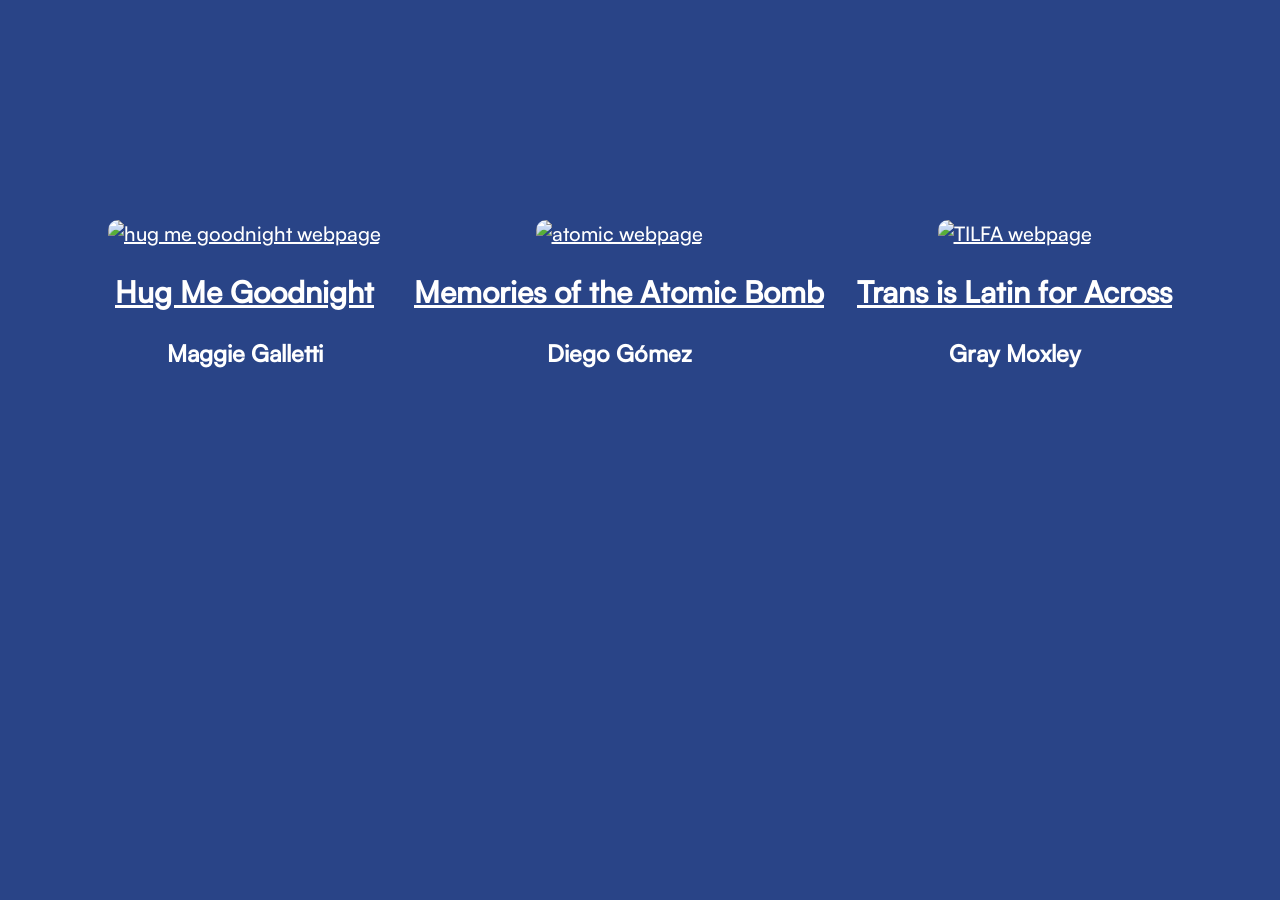
==== computer1.html @ 2c9281c6 "it's alive" ====
<!DOCTYPE html>
<!--[if lt IE 7]>      <html class="no-js lt-ie9 lt-ie8 lt-ie7"> <![endif]-->
<!--[if IE 7]>         <html class="no-js lt-ie9 lt-ie8"> <![endif]-->
<!--[if IE 8]>         <html class="no-js lt-ie9"> <![endif]-->
<!--[if gt IE 8]>      <html class="no-js"> <!--<![endif]-->
<html>
    <head>
        <meta charset="utf-8">
        <meta http-equiv="X-UA-Compatible" content="IE=edge">
        <title>2026 Thacher Annual</title>
        <meta name="description" content="">
        <meta name="viewport" content="width=device-width, initial-scale=1">
        <link rel="stylesheet" href="style.css">
    </head>
    <body>
        <!--[if lt IE 7]>
            <p class="browsehappy">You are using an <strong>outdated</strong> browser. Please <a href="#">upgrade your browser</a> to improve your experience.</p>
        <![endif]-->
            <section>
                <a href="https://ka-denz.github.io/hug-me-goodnight/index.html" target="_blank">
                    <img src="img/Galletti_Maggie.jpeg" alt="hug me goodnight webpage">
                </a>
                <a href="https://ka-denz.github.io/hug-me-goodnight/index.html" target="_blank">
                    <h1>Hug Me Goodnight</h1>
                </a>
                <h3>Maggie Galletti</h3>
            </section>

            <section>
                <a href="https://dgsquared.github.io/atomic/" target="_blank">
                    <img src="img/Gomez_Diego.jpeg" alt="atomic webpage">
                </a>
                <a href="https://dgsquared.github.io/atomic/" target="_blank">
                    <h1>Memories of the Atomic Bomb</h1>
                </a>
                <h3>Diego Gómez</h3>
            </section>

            <section>
                <a href="https://gemoxley.github.io/TILFA/" target="_blank">
                    <img src="img/Moxley_Gray.jpeg" alt="TILFA webpage">
                </a>
                <a href="https://gemoxley.github.io/TILFA/" target="_blank">
                    <h1>Trans is Latin for Across</h1>
                </a>
                <h3>Gray Moxley</h3>
            </section>
        <script src="" async defer></script>
    </body>
</html>
---- style.css ----
@font-face {
    font-family: satoshimedium;
    src: url(/Satoshi-Medium.otf);
  }

html {
    font-size: 20px;
    font-family: satoshimedium;
}

body {
    background-color: #294487;
    /*font-family: "Papyrus";*/
    color: #ffffff;
    display: flex;
    margin-top: 6rem;
    align-items: center;
    justify-content: space-between;
    padding: 5rem;
}

section {
    
    text-align: center;
}

a {
    color: #ffffff;
}

a:hover {
    color: #F5D118;
}

img {
    max-width: 20rem;
    height: auto;
    border-radius: 0.5rem;
}
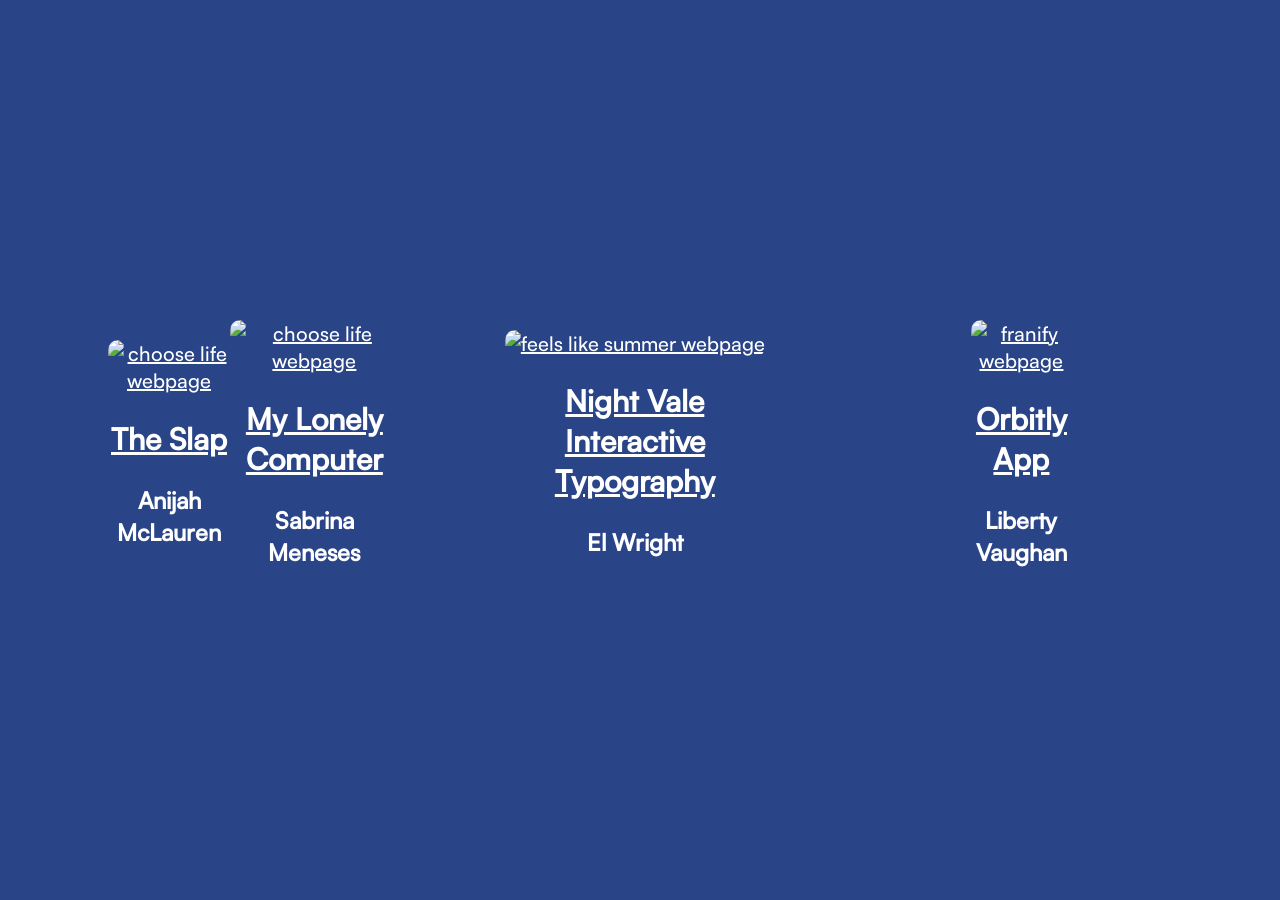
==== commit 1b2e7ccf: "author/title info" ====
--- a/computer1.html
+++ b/computer1.html
@@ -11,39 +11,56 @@
         <meta name="description" content="">
         <meta name="viewport" content="width=device-width, initial-scale=1">
         <link rel="stylesheet" href="style.css">
+        <style>
+        .big {
+            max-width: 50rem;
+            padding: 5rem;
+            align-items: center;
+        }
+        </style>
     </head>
     <body>
         <!--[if lt IE 7]>
             <p class="browsehappy">You are using an <strong>outdated</strong> browser. Please <a href="#">upgrade your browser</a> to improve your experience.</p>
         <![endif]-->
             <section>
-                <a href="https://ka-denz.github.io/hug-me-goodnight/index.html" target="_blank">
-                    <img src="img/Galletti_Maggie.jpeg" alt="hug me goodnight webpage">
+                <a href="https://antonia-cd.github.io/chooselife" target="_blank">
+                    <img src="img/Dias_Antonia.jpeg" alt="choose life webpage">
                 </a>
-                <a href="https://ka-denz.github.io/hug-me-goodnight/index.html" target="_blank">
-                    <h1>Hug Me Goodnight</h1>
+                <a href="https://antonia-cd.github.io/chooselife" target="_blank">
+                    <h1>The Slap</h1>
                 </a>
-                <h3>Maggie Galletti</h3>
+                <h3>Anijah McLauren</h3>
             </section>
 
             <section>
-                <a href="https://dgsquared.github.io/atomic/" target="_blank">
-                    <img src="img/Gomez_Diego.jpeg" alt="atomic webpage">
+                <a href="https://antonia-cd.github.io/chooselife" target="_blank">
+                    <img src="img/Dias_Antonia.jpeg" alt="choose life webpage">
                 </a>
-                <a href="https://dgsquared.github.io/atomic/" target="_blank">
-                    <h1>Memories of the Atomic Bomb</h1>
+                <a href="https://antonia-cd.github.io/chooselife" target="_blank">
+                    <h1>My Lonely Computer</h1>
                 </a>
-                <h3>Diego Gómez</h3>
+                <h3>Sabrina Meneses</h3>
             </section>
 
-            <section>
-                <a href="https://gemoxley.github.io/TILFA/" target="_blank">
-                    <img src="img/Moxley_Gray.jpeg" alt="TILFA webpage">
+            <section class="big">
+                <a href="https://dmendozzaa.github.io/Feels-Like-Summer/index.html" target="_blank">
+                    <img src="img/Mendoza_Daniel.jpeg" alt="feels like summer webpage">
                 </a>
-                <a href="https://gemoxley.github.io/TILFA/" target="_blank">
-                    <h1>Trans is Latin for Across</h1>
+                <a href="https://dmendozzaa.github.io/Feels-Like-Summer/index.html" target="_blank">
+                    <h1>Night Vale Interactive Typography</h1>
                 </a>
-                <h3>Gray Moxley</h3>
+                <h3>El Wright</h3>
+            </section>
+
+            <section class="big">
+                <a href="https://franceslynch.github.io/franify/index.html" target="_blank">
+                    <img src="img/Lynch_Frances.jpeg" alt="franify webpage">
+                </a>
+                <a href="https://franceslynch.github.io/franify/index.html" target="_blank">
+                    <h1>Orbitly App</h1>
+                </a>
+                <h3>Liberty Vaughan</h3>
             </section>
         <script src="" async defer></script>
     </body>
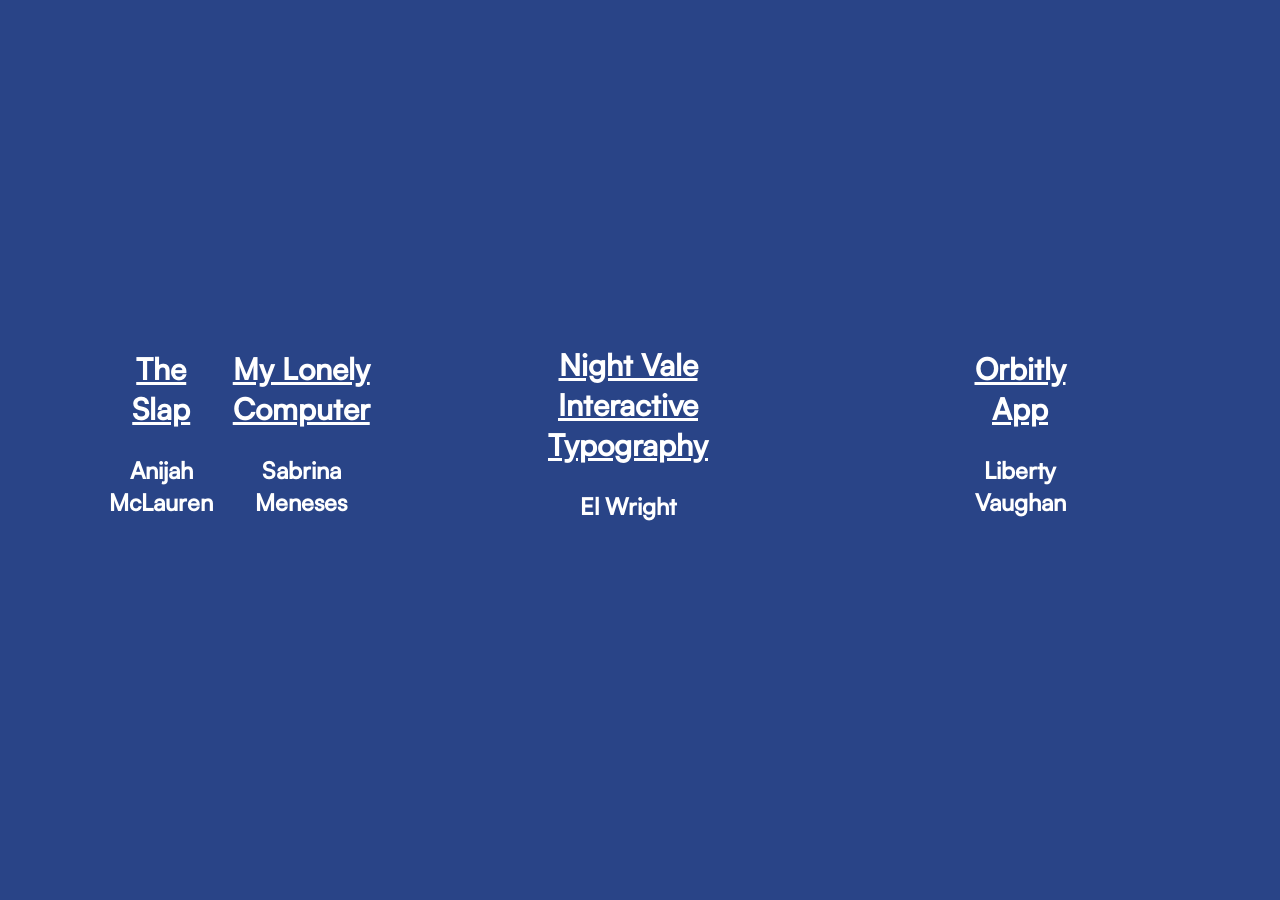
==== commit f99d41a0: "links" ====
--- a/computer1.html
+++ b/computer1.html
@@ -24,40 +24,34 @@
             <p class="browsehappy">You are using an <strong>outdated</strong> browser. Please <a href="#">upgrade your browser</a> to improve your experience.</p>
         <![endif]-->
             <section>
-                <a href="https://antonia-cd.github.io/chooselife" target="_blank">
+                <!--<a href="https://antonia-cd.github.io/chooselife" target="_blank">
                     <img src="img/Dias_Antonia.jpeg" alt="choose life webpage">
-                </a>
-                <a href="https://antonia-cd.github.io/chooselife" target="_blank">
+                </a>-->
+                <a href="https://amclaurin30.github.io/Theslap-/index.html" target="_blank">
                     <h1>The Slap</h1>
                 </a>
                 <h3>Anijah McLauren</h3>
             </section>
 
             <section>
-                <a href="https://antonia-cd.github.io/chooselife" target="_blank">
-                    <img src="img/Dias_Antonia.jpeg" alt="choose life webpage">
-                </a>
-                <a href="https://antonia-cd.github.io/chooselife" target="_blank">
+                
+                <a href="https://slmeneses.github.io/my-lonely-computer/" target="_blank">
                     <h1>My Lonely Computer</h1>
                 </a>
                 <h3>Sabrina Meneses</h3>
             </section>
 
             <section class="big">
-                <a href="https://dmendozzaa.github.io/Feels-Like-Summer/index.html" target="_blank">
-                    <img src="img/Mendoza_Daniel.jpeg" alt="feels like summer webpage">
-                </a>
-                <a href="https://dmendozzaa.github.io/Feels-Like-Summer/index.html" target="_blank">
+                
+                <a href="https://radiostardom.github.io/arbys-project/" target="_blank">
                     <h1>Night Vale Interactive Typography</h1>
                 </a>
                 <h3>El Wright</h3>
             </section>
 
             <section class="big">
-                <a href="https://franceslynch.github.io/franify/index.html" target="_blank">
-                    <img src="img/Lynch_Frances.jpeg" alt="franify webpage">
-                </a>
-                <a href="https://franceslynch.github.io/franify/index.html" target="_blank">
+                
+                <a href="orbitly.html" target="_blank">
                     <h1>Orbitly App</h1>
                 </a>
                 <h3>Liberty Vaughan</h3>
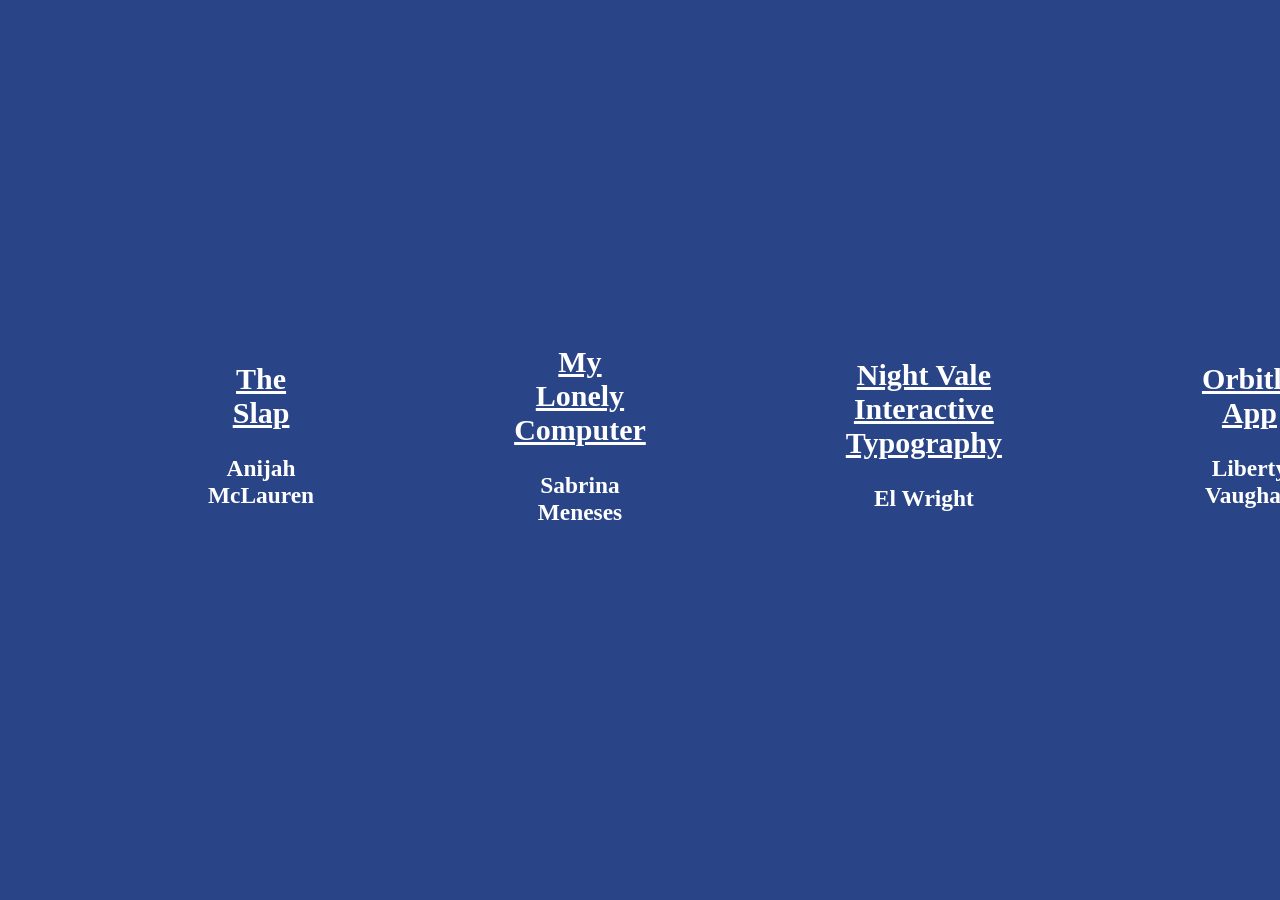
==== commit 03502bcb: "orbit page and class" ====
--- a/computer1.html
+++ b/computer1.html
@@ -23,17 +23,14 @@
         <!--[if lt IE 7]>
             <p class="browsehappy">You are using an <strong>outdated</strong> browser. Please <a href="#">upgrade your browser</a> to improve your experience.</p>
         <![endif]-->
-            <section>
-                <!--<a href="https://antonia-cd.github.io/chooselife" target="_blank">
-                    <img src="img/Dias_Antonia.jpeg" alt="choose life webpage">
-                </a>-->
+            <section class="big">
                 <a href="https://amclaurin30.github.io/Theslap-/index.html" target="_blank">
                     <h1>The Slap</h1>
                 </a>
                 <h3>Anijah McLauren</h3>
             </section>
 
-            <section>
+            <section class="big">
                 
                 <a href="https://slmeneses.github.io/my-lonely-computer/" target="_blank">
                     <h1>My Lonely Computer</h1>
--- a/style.css
+++ b/style.css
@@ -5,7 +5,7 @@
 
 html {
     font-size: 20px;
-    font-family: satoshimedium;
+    font-family: satoshi-medium;
 }
 
 body {
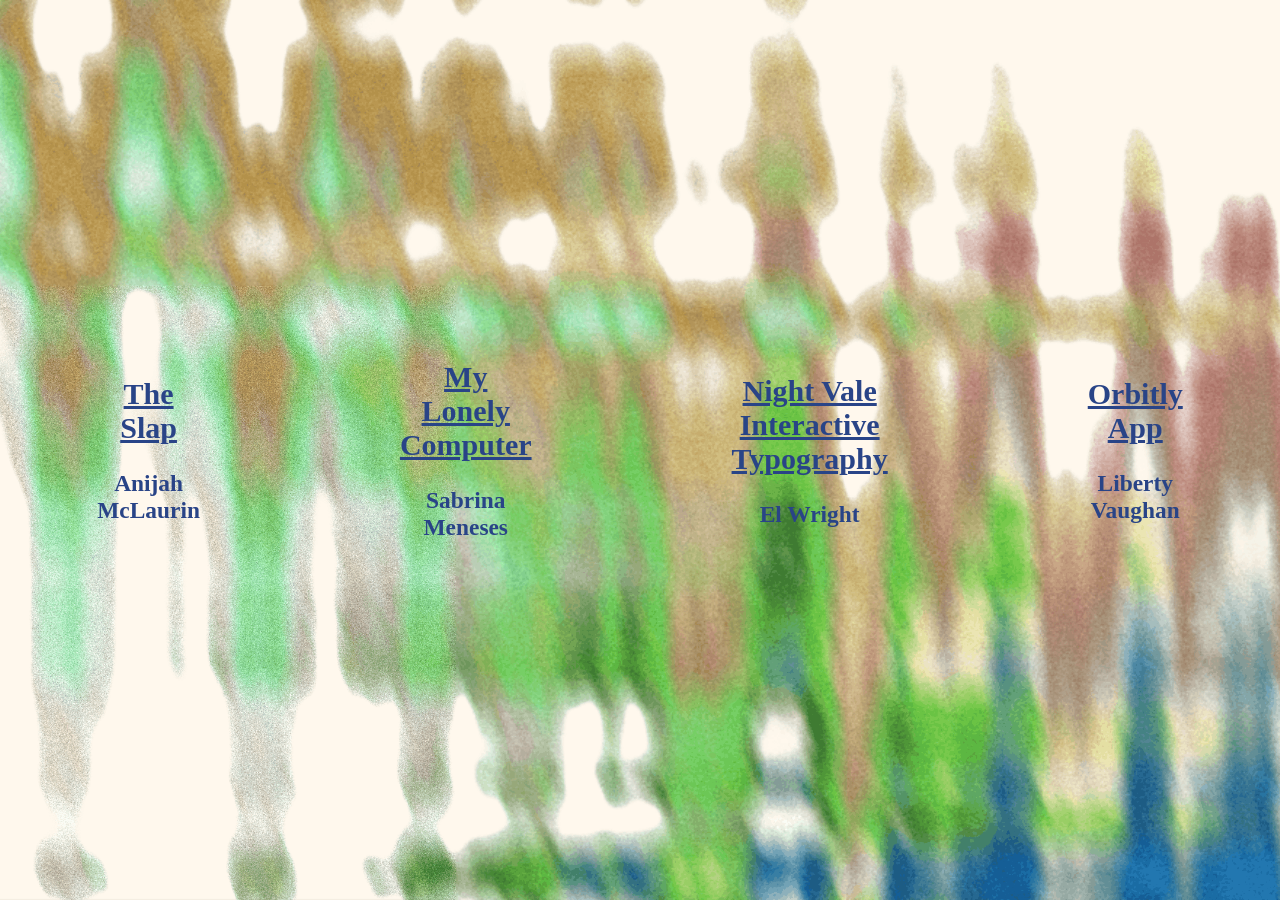
==== commit e7544153: "name edit" ====
--- a/computer1.html
+++ b/computer1.html
@@ -27,7 +27,7 @@
                 <a href="https://amclaurin30.github.io/Theslap-/index.html" target="_blank">
                     <h1>The Slap</h1>
                 </a>
-                <h3>Anijah McLauren</h3>
+                <h3>Anijah McLaurin</h3>
             </section>
 
             <section class="big">
--- a/style.css
+++ b/style.css
@@ -9,14 +9,23 @@
 }
 
 body {
-    background-color: #294487;
-    /*font-family: "Papyrus";*/
-    color: #ffffff;
+    margin: 0;
+    min-height: 100vh;
+
+    background-image: url("Echoes_Background.png");
+    background-size: cover;
+    background-position: center;
+    background-repeat: no-repeat;
+    background-attachment: fixed;
+
     display: flex;
-    margin-top: 6rem;
     align-items: center;
-    justify-content: space-between;
-    padding: 5rem;
+    justify-content: center;
+
+    padding: 5rem; 
+    box-sizing: border-box;
+
+    color: #294487;
 }
 
 section {
@@ -24,17 +33,22 @@
     text-align: center;
 }
 
+.index {
+    display: flex;
+    justify-content: space-between; 
+    align-items: center;
+
+    padding: 0 5rem; 
+    gap: 2rem; 
+}
+
 a {
-    color: #ffffff;
+    color: #294487;
 }
 
 a:hover {
-    color: #F5D118;
+    color: #f54118;
 }
 
-img {
-    max-width: 20rem;
-    height: auto;
-    border-radius: 0.5rem;
-}
 
+
